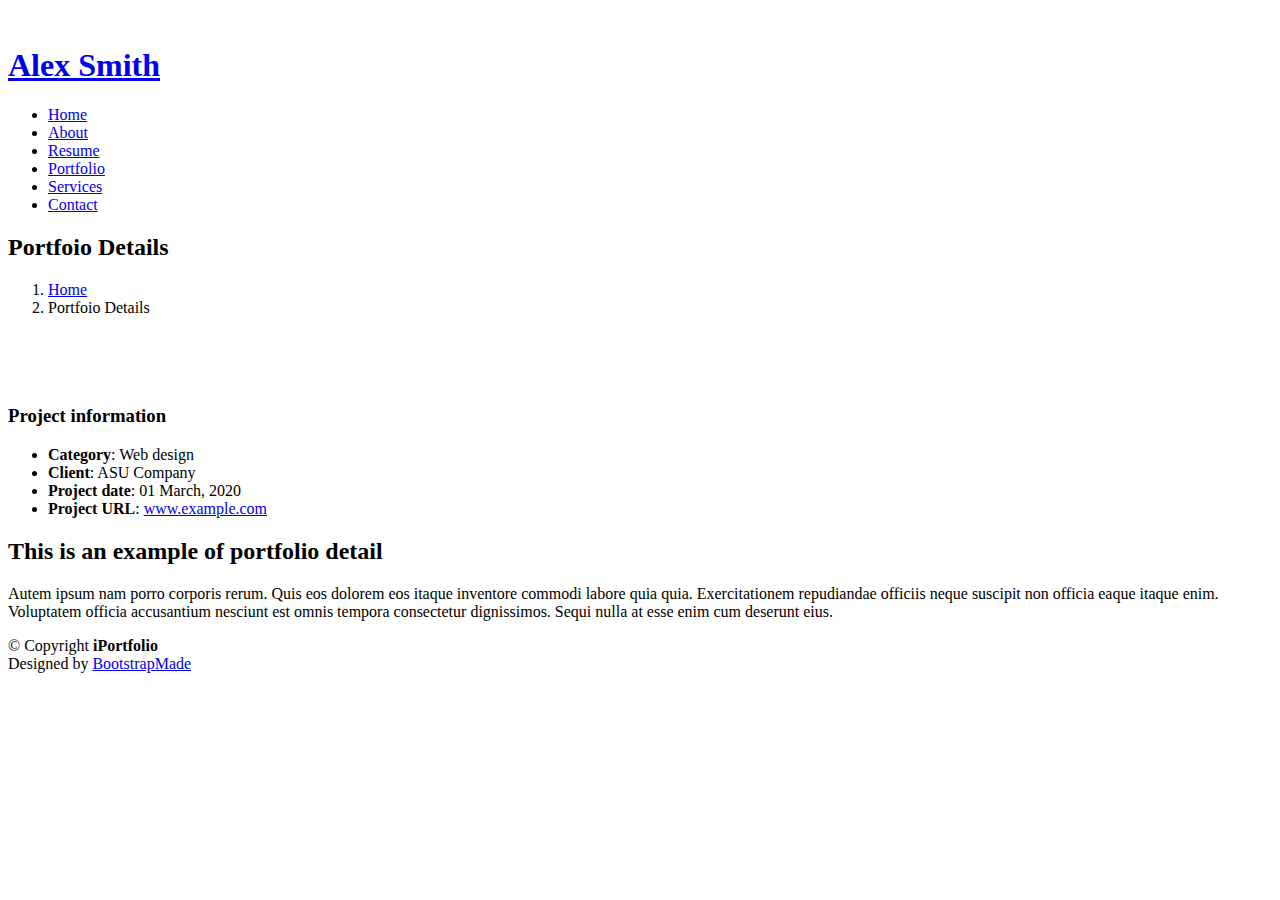
==== portfolio-details.html @ ac420357 "Add files via upload" ====
<!DOCTYPE html>
<html lang="en">

<head>
  <meta charset="utf-8">
  <meta content="width=device-width, initial-scale=1.0" name="viewport">

  <title>Portfolio Details - iPortfolio Bootstrap Template</title>
  <meta content="" name="description">
  <meta content="" name="keywords">

  <!-- Favicons -->
  <link href="assets/img/favicon.png" rel="icon">
  <link href="assets/img/apple-touch-icon.png" rel="apple-touch-icon">

  <!-- Google Fonts -->
  <link href="https://fonts.googleapis.com/css?family=Open+Sans:300,300i,400,400i,600,600i,700,700i|Raleway:300,300i,400,400i,500,500i,600,600i,700,700i|Poppins:300,300i,400,400i,500,500i,600,600i,700,700i" rel="stylesheet">

  <!-- Vendor CSS Files -->
  <link href="assets/vendor/aos/aos.css" rel="stylesheet">
  <link href="assets/vendor/bootstrap/css/bootstrap.min.css" rel="stylesheet">
  <link href="assets/vendor/bootstrap-icons/bootstrap-icons.css" rel="stylesheet">
  <link href="assets/vendor/boxicons/css/boxicons.min.css" rel="stylesheet">
  <link href="assets/vendor/glightbox/css/glightbox.min.css" rel="stylesheet">
  <link href="assets/vendor/swiper/swiper-bundle.min.css" rel="stylesheet">

  <!-- Template Main CSS File -->
  <link href="assets/css/style.css" rel="stylesheet">

  <!-- =======================================================
  * Template Name: iPortfolio - v3.10.0
  * Template URL: https://bootstrapmade.com/iportfolio-bootstrap-portfolio-websites-template/
  * Author: BootstrapMade.com
  * License: https://bootstrapmade.com/license/
  ======================================================== -->
</head>

<body>

  <!-- ======= Mobile nav toggle button ======= -->
  <i class="bi bi-list mobile-nav-toggle d-xl-none"></i>

  <!-- ======= Header ======= -->
  <header id="header">
    <div class="d-flex flex-column">

      <div class="profile">
        <img src="assets/img/profile-img.jpg" alt="" class="img-fluid rounded-circle">
        <h1 class="text-light"><a href="index.html">Alex Smith</a></h1>
        <div class="social-links mt-3 text-center">
          <a href="#" class="twitter"><i class="bx bxl-twitter"></i></a>
          <a href="#" class="facebook"><i class="bx bxl-facebook"></i></a>
          <a href="#" class="instagram"><i class="bx bxl-instagram"></i></a>
          <a href="#" class="google-plus"><i class="bx bxl-skype"></i></a>
          <a href="#" class="linkedin"><i class="bx bxl-linkedin"></i></a>
        </div>
      </div>

      <nav id="navbar" class="nav-menu navbar">
        <ul>
          <li><a href="#hero" class="nav-link scrollto active"><i class="bx bx-home"></i> <span>Home</span></a></li>
          <li><a href="#about" class="nav-link scrollto"><i class="bx bx-user"></i> <span>About</span></a></li>
          <li><a href="#resume" class="nav-link scrollto"><i class="bx bx-file-blank"></i> <span>Resume</span></a></li>
          <li><a href="#portfolio" class="nav-link scrollto"><i class="bx bx-book-content"></i> <span>Portfolio</span></a></li>
          <li><a href="#services" class="nav-link scrollto"><i class="bx bx-server"></i> <span>Services</span></a></li>
          <li><a href="#contact" class="nav-link scrollto"><i class="bx bx-envelope"></i> <span>Contact</span></a></li>
        </ul>
      </nav><!-- .nav-menu -->
    </div>
  </header><!-- End Header -->

  <main id="main">

    <!-- ======= Breadcrumbs ======= -->
    <section id="breadcrumbs" class="breadcrumbs">
      <div class="container">

        <div class="d-flex justify-content-between align-items-center">
          <h2>Portfoio Details</h2>
          <ol>
            <li><a href="index.html">Home</a></li>
            <li>Portfoio Details</li>
          </ol>
        </div>

      </div>
    </section><!-- End Breadcrumbs -->

    <!-- ======= Portfolio Details Section ======= -->
    <section id="portfolio-details" class="portfolio-details">
      <div class="container">

        <div class="row gy-4">

          <div class="col-lg-8">
            <div class="portfolio-details-slider swiper">
              <div class="swiper-wrapper align-items-center">

                <div class="swiper-slide">
                  <img src="assets/img/portfolio/portfolio-details-1.jpg" alt="">
                </div>

                <div class="swiper-slide">
                  <img src="assets/img/portfolio/portfolio-details-2.jpg" alt="">
                </div>

                <div class="swiper-slide">
                  <img src="assets/img/portfolio/portfolio-details-3.jpg" alt="">
                </div>

              </div>
              <div class="swiper-pagination"></div>
            </div>
          </div>

          <div class="col-lg-4">
            <div class="portfolio-info">
              <h3>Project information</h3>
              <ul>
                <li><strong>Category</strong>: Web design</li>
                <li><strong>Client</strong>: ASU Company</li>
                <li><strong>Project date</strong>: 01 March, 2020</li>
                <li><strong>Project URL</strong>: <a href="#">www.example.com</a></li>
              </ul>
            </div>
            <div class="portfolio-description">
              <h2>This is an example of portfolio detail</h2>
              <p>
                Autem ipsum nam porro corporis rerum. Quis eos dolorem eos itaque inventore commodi labore quia quia. Exercitationem repudiandae officiis neque suscipit non officia eaque itaque enim. Voluptatem officia accusantium nesciunt est omnis tempora consectetur dignissimos. Sequi nulla at esse enim cum deserunt eius.
              </p>
            </div>
          </div>

        </div>

      </div>
    </section><!-- End Portfolio Details Section -->

  </main><!-- End #main -->

  <!-- ======= Footer ======= -->
  <footer id="footer">
    <div class="container">
      <div class="copyright">
        &copy; Copyright <strong><span>iPortfolio</span></strong>
      </div>
      <div class="credits">
        <!-- All the links in the footer should remain intact. -->
        <!-- You can delete the links only if you purchased the pro version. -->
        <!-- Licensing information: https://bootstrapmade.com/license/ -->
        <!-- Purchase the pro version with working PHP/AJAX contact form: https://bootstrapmade.com/iportfolio-bootstrap-portfolio-websites-template/ -->
        Designed by <a href="https://bootstrapmade.com/">BootstrapMade</a>
      </div>
    </div>
  </footer><!-- End  Footer -->

  <a href="#" class="back-to-top d-flex align-items-center justify-content-center"><i class="bi bi-arrow-up-short"></i></a>

  <!-- Vendor JS Files -->
  <script src="assets/vendor/purecounter/purecounter_vanilla.js"></script>
  <script src="assets/vendor/aos/aos.js"></script>
  <script src="assets/vendor/bootstrap/js/bootstrap.bundle.min.js"></script>
  <script src="assets/vendor/glightbox/js/glightbox.min.js"></script>
  <script src="assets/vendor/isotope-layout/isotope.pkgd.min.js"></script>
  <script src="assets/vendor/swiper/swiper-bundle.min.js"></script>
  <script src="assets/vendor/typed.js/typed.min.js"></script>
  <script src="assets/vendor/waypoints/noframework.waypoints.js"></script>
  <script src="assets/vendor/php-email-form/validate.js"></script>

  <!-- Template Main JS File -->
  <script src="assets/js/main.js"></script>

</body>

</html>
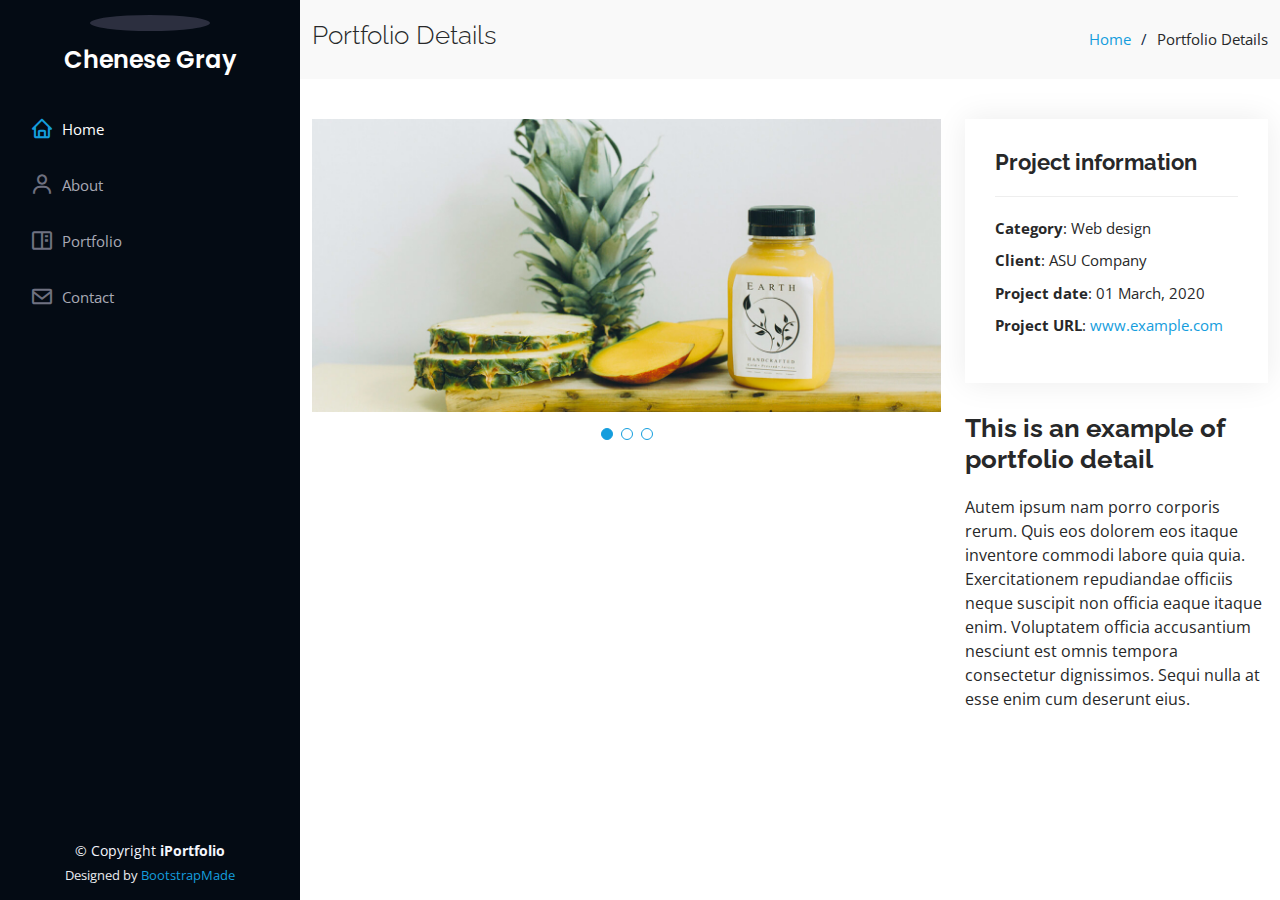
==== commit 2a7d3371: "portfolio update" ====
--- a/portfolio-details.html
+++ b/portfolio-details.html
@@ -45,24 +45,15 @@
     <div class="d-flex flex-column">
 
       <div class="profile">
-        <img src="assets/img/profile-img.jpg" alt="" class="img-fluid rounded-circle">
-        <h1 class="text-light"><a href="index.html">Alex Smith</a></h1>
-        <div class="social-links mt-3 text-center">
-          <a href="#" class="twitter"><i class="bx bxl-twitter"></i></a>
-          <a href="#" class="facebook"><i class="bx bxl-facebook"></i></a>
-          <a href="#" class="instagram"><i class="bx bxl-instagram"></i></a>
-          <a href="#" class="google-plus"><i class="bx bxl-skype"></i></a>
-          <a href="#" class="linkedin"><i class="bx bxl-linkedin"></i></a>
-        </div>
+        <img src="assets/img/profile.jpg" alt="" class="img-fluid rounded-circle">
+        <h1 class="text-light"><a href="index.html">Chenese Gray</a></h1>
       </div>
 
       <nav id="navbar" class="nav-menu navbar">
         <ul>
           <li><a href="#hero" class="nav-link scrollto active"><i class="bx bx-home"></i> <span>Home</span></a></li>
           <li><a href="#about" class="nav-link scrollto"><i class="bx bx-user"></i> <span>About</span></a></li>
-          <li><a href="#resume" class="nav-link scrollto"><i class="bx bx-file-blank"></i> <span>Resume</span></a></li>
           <li><a href="#portfolio" class="nav-link scrollto"><i class="bx bx-book-content"></i> <span>Portfolio</span></a></li>
-          <li><a href="#services" class="nav-link scrollto"><i class="bx bx-server"></i> <span>Services</span></a></li>
           <li><a href="#contact" class="nav-link scrollto"><i class="bx bx-envelope"></i> <span>Contact</span></a></li>
         </ul>
       </nav><!-- .nav-menu -->
@@ -76,10 +67,10 @@
       <div class="container">
 
         <div class="d-flex justify-content-between align-items-center">
-          <h2>Portfoio Details</h2>
+          <h2>Portfolio Details</h2>
           <ol>
             <li><a href="index.html">Home</a></li>
-            <li>Portfoio Details</li>
+            <li>Portfolio Details</li>
           </ol>
         </div>
 
